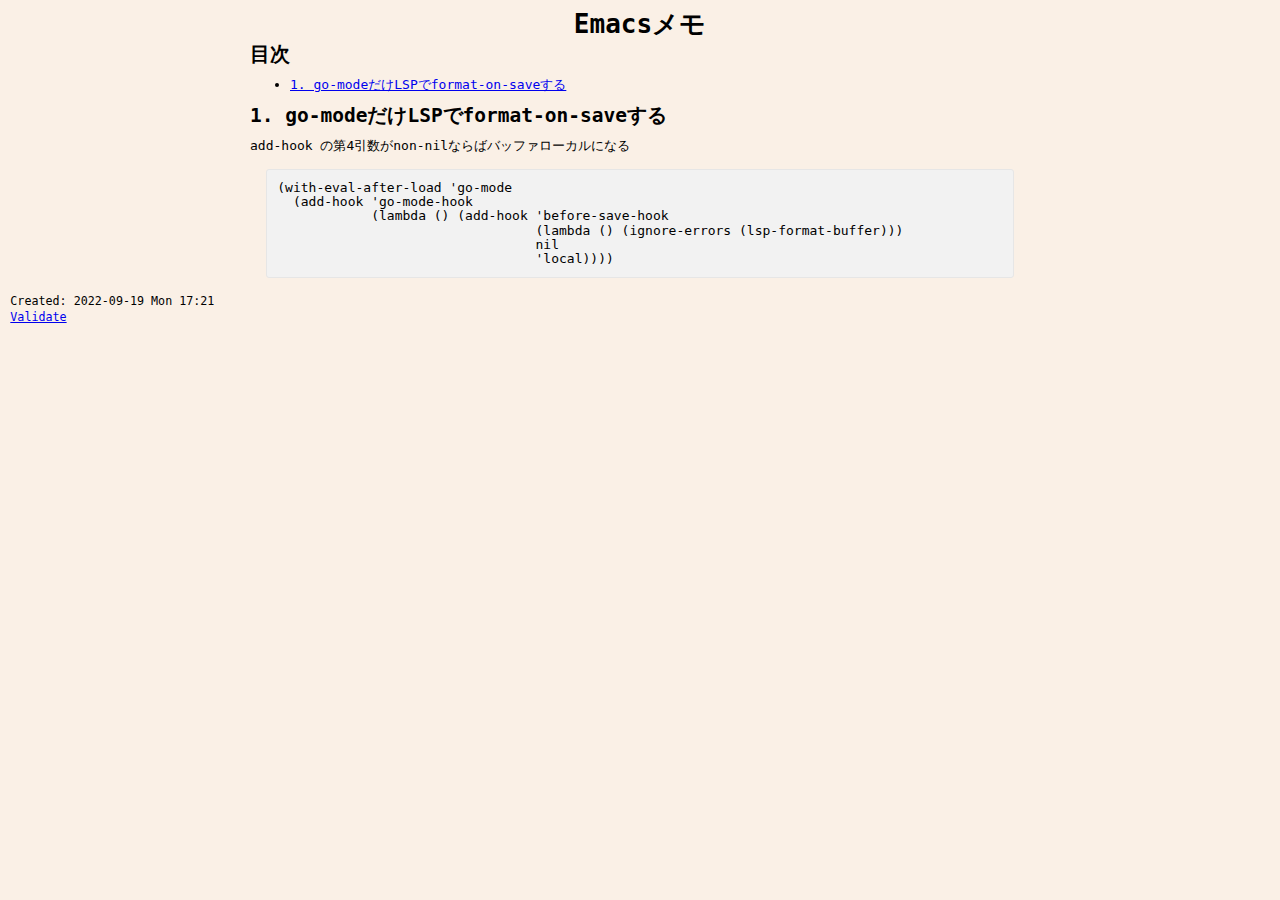
==== emacs.html @ 82295da4 "hoge" ====
<?xml version="1.0" encoding="utf-8"?>
<!DOCTYPE html PUBLIC "-//W3C//DTD XHTML 1.0 Strict//EN"
"http://www.w3.org/TR/xhtml1/DTD/xhtml1-strict.dtd">
<html xmlns="http://www.w3.org/1999/xhtml" lang="ja" xml:lang="ja">
<head>
<!-- 2022-09-19 Mon 17:21 -->
<meta http-equiv="Content-Type" content="text/html;charset=utf-8" />
<meta name="viewport" content="width=device-width, initial-scale=1" />
<title>Emacsメモ</title>
<meta name="generator" content="Org Mode" />
<style>
  #content { max-width: 60em; margin: auto; }
  .title  { text-align: center;
             margin-bottom: .2em; }
  .subtitle { text-align: center;
              font-size: medium;
              font-weight: bold;
              margin-top:0; }
  .todo   { font-family: monospace; color: red; }
  .done   { font-family: monospace; color: green; }
  .priority { font-family: monospace; color: orange; }
  .tag    { background-color: #eee; font-family: monospace;
            padding: 2px; font-size: 80%; font-weight: normal; }
  .timestamp { color: #bebebe; }
  .timestamp-kwd { color: #5f9ea0; }
  .org-right  { margin-left: auto; margin-right: 0px;  text-align: right; }
  .org-left   { margin-left: 0px;  margin-right: auto; text-align: left; }
  .org-center { margin-left: auto; margin-right: auto; text-align: center; }
  .underline { text-decoration: underline; }
  #postamble p, #preamble p { font-size: 90%; margin: .2em; }
  p.verse { margin-left: 3%; }
  pre {
    border: 1px solid #e6e6e6;
    border-radius: 3px;
    background-color: #f2f2f2;
    padding: 8pt;
    font-family: monospace;
    overflow: auto;
    margin: 1.2em;
  }
  pre.src {
    position: relative;
    overflow: auto;
  }
  pre.src:before {
    display: none;
    position: absolute;
    top: -8px;
    right: 12px;
    padding: 3px;
    color: #555;
    background-color: #f2f2f299;
  }
  pre.src:hover:before { display: inline; margin-top: 14px;}
  /* Languages per Org manual */
  pre.src-asymptote:before { content: 'Asymptote'; }
  pre.src-awk:before { content: 'Awk'; }
  pre.src-authinfo::before { content: 'Authinfo'; }
  pre.src-C:before { content: 'C'; }
  /* pre.src-C++ doesn't work in CSS */
  pre.src-clojure:before { content: 'Clojure'; }
  pre.src-css:before { content: 'CSS'; }
  pre.src-D:before { content: 'D'; }
  pre.src-ditaa:before { content: 'ditaa'; }
  pre.src-dot:before { content: 'Graphviz'; }
  pre.src-calc:before { content: 'Emacs Calc'; }
  pre.src-emacs-lisp:before { content: 'Emacs Lisp'; }
  pre.src-fortran:before { content: 'Fortran'; }
  pre.src-gnuplot:before { content: 'gnuplot'; }
  pre.src-haskell:before { content: 'Haskell'; }
  pre.src-hledger:before { content: 'hledger'; }
  pre.src-java:before { content: 'Java'; }
  pre.src-js:before { content: 'Javascript'; }
  pre.src-latex:before { content: 'LaTeX'; }
  pre.src-ledger:before { content: 'Ledger'; }
  pre.src-lisp:before { content: 'Lisp'; }
  pre.src-lilypond:before { content: 'Lilypond'; }
  pre.src-lua:before { content: 'Lua'; }
  pre.src-matlab:before { content: 'MATLAB'; }
  pre.src-mscgen:before { content: 'Mscgen'; }
  pre.src-ocaml:before { content: 'Objective Caml'; }
  pre.src-octave:before { content: 'Octave'; }
  pre.src-org:before { content: 'Org mode'; }
  pre.src-oz:before { content: 'OZ'; }
  pre.src-plantuml:before { content: 'Plantuml'; }
  pre.src-processing:before { content: 'Processing.js'; }
  pre.src-python:before { content: 'Python'; }
  pre.src-R:before { content: 'R'; }
  pre.src-ruby:before { content: 'Ruby'; }
  pre.src-sass:before { content: 'Sass'; }
  pre.src-scheme:before { content: 'Scheme'; }
  pre.src-screen:before { content: 'Gnu Screen'; }
  pre.src-sed:before { content: 'Sed'; }
  pre.src-sh:before { content: 'shell'; }
  pre.src-sql:before { content: 'SQL'; }
  pre.src-sqlite:before { content: 'SQLite'; }
  /* additional languages in org.el's org-babel-load-languages alist */
  pre.src-forth:before { content: 'Forth'; }
  pre.src-io:before { content: 'IO'; }
  pre.src-J:before { content: 'J'; }
  pre.src-makefile:before { content: 'Makefile'; }
  pre.src-maxima:before { content: 'Maxima'; }
  pre.src-perl:before { content: 'Perl'; }
  pre.src-picolisp:before { content: 'Pico Lisp'; }
  pre.src-scala:before { content: 'Scala'; }
  pre.src-shell:before { content: 'Shell Script'; }
  pre.src-ebnf2ps:before { content: 'ebfn2ps'; }
  /* additional language identifiers per "defun org-babel-execute"
       in ob-*.el */
  pre.src-cpp:before  { content: 'C++'; }
  pre.src-abc:before  { content: 'ABC'; }
  pre.src-coq:before  { content: 'Coq'; }
  pre.src-groovy:before  { content: 'Groovy'; }
  /* additional language identifiers from org-babel-shell-names in
     ob-shell.el: ob-shell is the only babel language using a lambda to put
     the execution function name together. */
  pre.src-bash:before  { content: 'bash'; }
  pre.src-csh:before  { content: 'csh'; }
  pre.src-ash:before  { content: 'ash'; }
  pre.src-dash:before  { content: 'dash'; }
  pre.src-ksh:before  { content: 'ksh'; }
  pre.src-mksh:before  { content: 'mksh'; }
  pre.src-posh:before  { content: 'posh'; }
  /* Additional Emacs modes also supported by the LaTeX listings package */
  pre.src-ada:before { content: 'Ada'; }
  pre.src-asm:before { content: 'Assembler'; }
  pre.src-caml:before { content: 'Caml'; }
  pre.src-delphi:before { content: 'Delphi'; }
  pre.src-html:before { content: 'HTML'; }
  pre.src-idl:before { content: 'IDL'; }
  pre.src-mercury:before { content: 'Mercury'; }
  pre.src-metapost:before { content: 'MetaPost'; }
  pre.src-modula-2:before { content: 'Modula-2'; }
  pre.src-pascal:before { content: 'Pascal'; }
  pre.src-ps:before { content: 'PostScript'; }
  pre.src-prolog:before { content: 'Prolog'; }
  pre.src-simula:before { content: 'Simula'; }
  pre.src-tcl:before { content: 'tcl'; }
  pre.src-tex:before { content: 'TeX'; }
  pre.src-plain-tex:before { content: 'Plain TeX'; }
  pre.src-verilog:before { content: 'Verilog'; }
  pre.src-vhdl:before { content: 'VHDL'; }
  pre.src-xml:before { content: 'XML'; }
  pre.src-nxml:before { content: 'XML'; }
  /* add a generic configuration mode; LaTeX export needs an additional
     (add-to-list 'org-latex-listings-langs '(conf " ")) in .emacs */
  pre.src-conf:before { content: 'Configuration File'; }

  table { border-collapse:collapse; }
  caption.t-above { caption-side: top; }
  caption.t-bottom { caption-side: bottom; }
  td, th { vertical-align:top;  }
  th.org-right  { text-align: center;  }
  th.org-left   { text-align: center;   }
  th.org-center { text-align: center; }
  td.org-right  { text-align: right;  }
  td.org-left   { text-align: left;   }
  td.org-center { text-align: center; }
  dt { font-weight: bold; }
  .footpara { display: inline; }
  .footdef  { margin-bottom: 1em; }
  .figure { padding: 1em; }
  .figure p { text-align: center; }
  .equation-container {
    display: table;
    text-align: center;
    width: 100%;
  }
  .equation {
    vertical-align: middle;
  }
  .equation-label {
    display: table-cell;
    text-align: right;
    vertical-align: middle;
  }
  .inlinetask {
    padding: 10px;
    border: 2px solid gray;
    margin: 10px;
    background: #ffffcc;
  }
  #org-div-home-and-up
   { text-align: right; font-size: 70%; white-space: nowrap; }
  textarea { overflow-x: auto; }
  .linenr { font-size: smaller }
  .code-highlighted { background-color: #ffff00; }
  .org-info-js_info-navigation { border-style: none; }
  #org-info-js_console-label
    { font-size: 10px; font-weight: bold; white-space: nowrap; }
  .org-info-js_search-highlight
    { background-color: #ffff00; color: #000000; font-weight: bold; }
  .org-svg { }
</style>
<meta charset="UTF-8">
<link rel="stylesheet" type="text/css" href="/s.css">
</head>
<body>
<div id="content" class="content">
<h1 class="title">Emacsメモ</h1>
<div id="table-of-contents" role="doc-toc">
<h2>&#30446;&#27425;</h2>
<div id="text-table-of-contents" role="doc-toc">
<ul>
<li><a href="#org2a206fd">1. go-modeだけLSPでformat-on-saveする</a></li>
</ul>
</div>
</div>

<div id="outline-container-org2a206fd" class="outline-2">
<h2 id="org2a206fd"><span class="section-number-2">1.</span> go-modeだけLSPでformat-on-saveする</h2>
<div class="outline-text-2" id="text-1">
<p>
<code>add-hook</code> の第4引数がnon-nilならばバッファローカルになる
</p>
<div class="org-src-container">
<pre class="src src-emacs-lisp">(with-eval-after-load 'go-mode
  (add-hook 'go-mode-hook
	    (lambda () (add-hook 'before-save-hook
				 (lambda () (ignore-errors (lsp-format-buffer)))
				 nil
				 'local))))
</pre>
</div>
</div>
</div>
</div>
<div id="postamble" class="status">
<p class="date">Created: 2022-09-19 Mon 17:21</p>
<p class="validation"><a href="https://validator.w3.org/check?uri=referer">Validate</a></p>
</div>
</body>
</html>
---- s.css ----
body {
    background-color: linen;
    font-family: monospace;
    line-height: 110%;
}
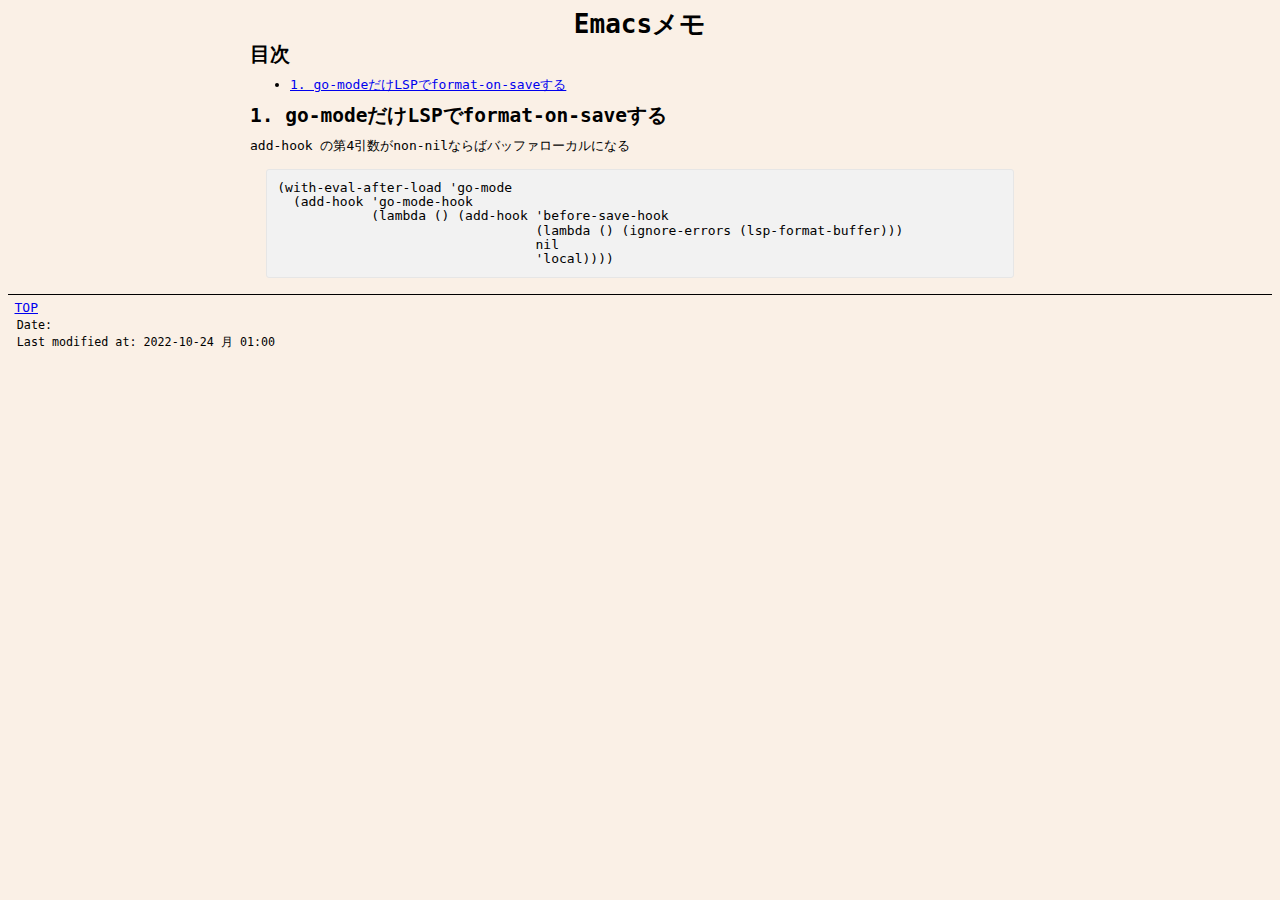
==== commit 34bb074b: "a" ====
--- a/emacs.html
+++ b/emacs.html
@@ -3,7 +3,7 @@
 "http://www.w3.org/TR/xhtml1/DTD/xhtml1-strict.dtd">
 <html xmlns="http://www.w3.org/1999/xhtml" lang="ja" xml:lang="ja">
 <head>
-<!-- 2022-09-19 Mon 17:21 -->
+<!-- 2022-10-24 月 01:50 -->
 <meta http-equiv="Content-Type" content="text/html;charset=utf-8" />
 <meta name="viewport" content="width=device-width, initial-scale=1" />
 <title>Emacsメモ</title>
@@ -202,13 +202,13 @@
 <h2>&#30446;&#27425;</h2>
 <div id="text-table-of-contents" role="doc-toc">
 <ul>
-<li><a href="#org2a206fd">1. go-modeだけLSPでformat-on-saveする</a></li>
+<li><a href="#orgb37c93e">1. go-modeだけLSPでformat-on-saveする</a></li>
 </ul>
 </div>
 </div>
 
-<div id="outline-container-org2a206fd" class="outline-2">
-<h2 id="org2a206fd"><span class="section-number-2">1.</span> go-modeだけLSPでformat-on-saveする</h2>
+<div id="outline-container-orgb37c93e" class="outline-2">
+<h2 id="orgb37c93e"><span class="section-number-2">1.</span> go-modeだけLSPでformat-on-saveする</h2>
 <div class="outline-text-2" id="text-1">
 <p>
 <code>add-hook</code> の第4引数がnon-nilならばバッファローカルになる
@@ -226,8 +226,12 @@
 </div>
 </div>
 <div id="postamble" class="status">
-<p class="date">Created: 2022-09-19 Mon 17:21</p>
-<p class="validation"><a href="https://validator.w3.org/check?uri=referer">Validate</a></p>
+
+<div id="postamble" class="status postamble">
+<a href="/">TOP</a>
+<p>Date: </p>
+<p>Last modified at: 2022-10-24 月 01:00</p>
+</div>
 </div>
 </body>
 </html>
--- a/s.css
+++ b/s.css
@@ -3,3 +3,8 @@
     font-family: monospace;
     line-height: 110%;
 }
+
+.postamble {
+    border-top: 1px solid black;
+    padding: 0.5em;
+}
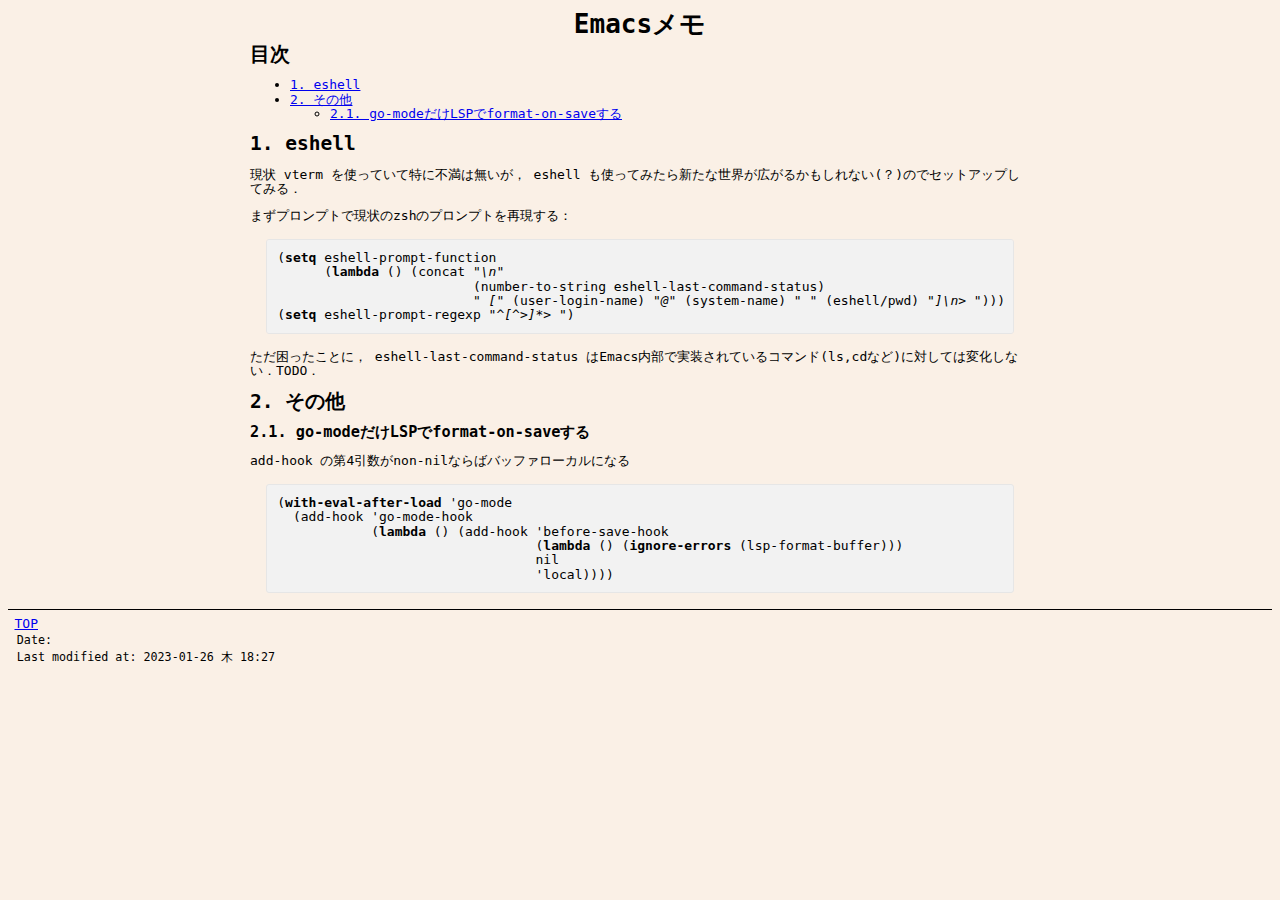
==== commit aa17459e: "htmlize and others" ====
--- a/emacs.html
+++ b/emacs.html
@@ -3,10 +3,11 @@
 "http://www.w3.org/TR/xhtml1/DTD/xhtml1-strict.dtd">
 <html xmlns="http://www.w3.org/1999/xhtml" lang="ja" xml:lang="ja">
 <head>
-<!-- 2022-10-24 月 01:50 -->
+<!-- 2023-01-26 木 18:27 -->
 <meta http-equiv="Content-Type" content="text/html;charset=utf-8" />
 <meta name="viewport" content="width=device-width, initial-scale=1" />
 <title>Emacsメモ</title>
+<meta name="author" content="miyachi" />
 <meta name="generator" content="Org Mode" />
 <style>
   #content { max-width: 60em; margin: auto; }
@@ -202,25 +203,59 @@
 <h2>&#30446;&#27425;</h2>
 <div id="text-table-of-contents" role="doc-toc">
 <ul>
-<li><a href="#orgb37c93e">1. go-modeだけLSPでformat-on-saveする</a></li>
+<li><a href="#orgf403b5b">1. eshell</a></li>
+<li><a href="#org10168f2">2. その他</a>
+<ul>
+<li><a href="#org75379a5">2.1. go-modeだけLSPでformat-on-saveする</a></li>
 </ul>
-</div>
-</div>
-
-<div id="outline-container-orgb37c93e" class="outline-2">
-<h2 id="orgb37c93e"><span class="section-number-2">1.</span> go-modeだけLSPでformat-on-saveする</h2>
+</li>
+</ul>
+</div>
+</div>
+
+<div id="outline-container-orgf403b5b" class="outline-2">
+<h2 id="orgf403b5b"><span class="section-number-2">1.</span> eshell</h2>
 <div class="outline-text-2" id="text-1">
 <p>
+現状 vterm を使っていて特に不満は無いが， eshell も使ってみたら新たな世界が広がるかもしれない(？)のでセットアップしてみる．
+</p>
+
+<p>
+まずプロンプトで現状のzshのプロンプトを再現する：
+</p>
+<div class="org-src-container">
+<pre class="src src-emacs-lisp">(<span style="font-weight: bold;">setq</span> eshell-prompt-function
+      (<span style="font-weight: bold;">lambda</span> () (concat <span style="font-style: italic;">"\n"</span>
+                         (number-to-string eshell-last-command-status)
+                         <span style="font-style: italic;">" ["</span> (user-login-name) <span style="font-style: italic;">"@"</span> (system-name) <span style="font-style: italic;">" "</span> (eshell/pwd) <span style="font-style: italic;">"]\n&gt; "</span>)))
+(<span style="font-weight: bold;">setq</span> eshell-prompt-regexp <span style="font-style: italic;">"^[</span><span style="font-style: italic;">^</span><span style="font-style: italic;">&gt;]*&gt; "</span>)
+</pre>
+</div>
+<p>
+ただ困ったことに， <code>eshell-last-command-status</code> はEmacs内部で実装されているコマンド(ls,cdなど)に対しては変化しない．TODO．
+</p>
+</div>
+</div>
+
+<div id="outline-container-org10168f2" class="outline-2">
+<h2 id="org10168f2"><span class="section-number-2">2.</span> その他</h2>
+<div class="outline-text-2" id="text-2">
+</div>
+<div id="outline-container-org75379a5" class="outline-3">
+<h3 id="org75379a5"><span class="section-number-3">2.1.</span> go-modeだけLSPでformat-on-saveする</h3>
+<div class="outline-text-3" id="text-2-1">
+<p>
 <code>add-hook</code> の第4引数がnon-nilならばバッファローカルになる
 </p>
 <div class="org-src-container">
-<pre class="src src-emacs-lisp">(with-eval-after-load 'go-mode
+<pre class="src src-emacs-lisp">(<span style="font-weight: bold;">with-eval-after-load</span> 'go-mode
   (add-hook 'go-mode-hook
-	    (lambda () (add-hook 'before-save-hook
-				 (lambda () (ignore-errors (lsp-format-buffer)))
-				 nil
-				 'local))))
+            (<span style="font-weight: bold;">lambda</span> () (add-hook 'before-save-hook
+                                 (<span style="font-weight: bold;">lambda</span> () (<span style="font-weight: bold;">ignore-errors</span> (lsp-format-buffer)))
+                                 nil
+                                 'local))))
 </pre>
+</div>
 </div>
 </div>
 </div>
@@ -230,7 +265,7 @@
 <div id="postamble" class="status postamble">
 <a href="/">TOP</a>
 <p>Date: </p>
-<p>Last modified at: 2022-10-24 月 01:00</p>
+<p>Last modified at: 2023-01-26 木 18:27</p>
 </div>
 </div>
 </body>
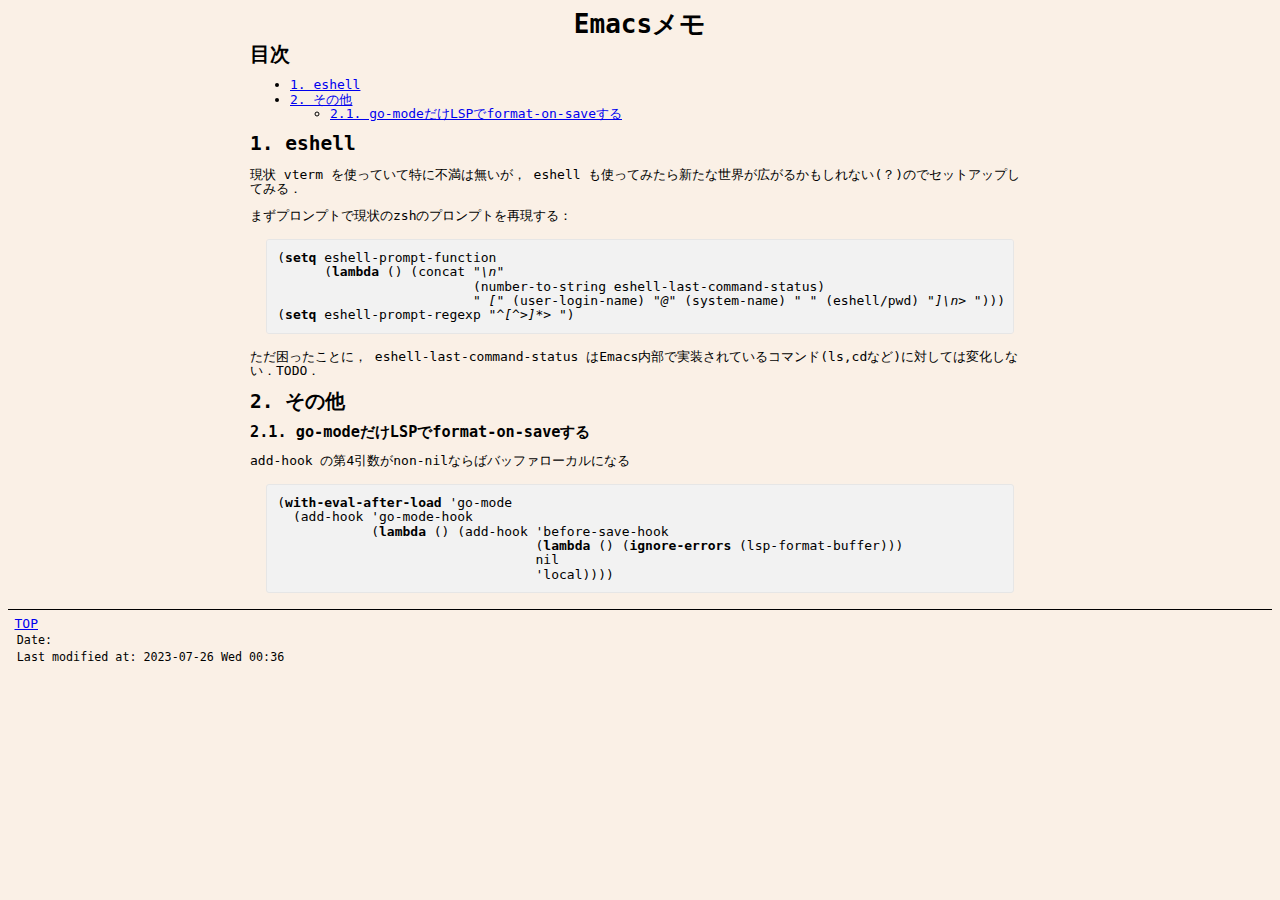
==== commit b4b5c284: "e" ====
--- a/emacs.html
+++ b/emacs.html
@@ -3,11 +3,10 @@
 "http://www.w3.org/TR/xhtml1/DTD/xhtml1-strict.dtd">
 <html xmlns="http://www.w3.org/1999/xhtml" lang="ja" xml:lang="ja">
 <head>
-<!-- 2023-01-26 木 18:27 -->
+<!-- 2023-07-26 Wed 00:47 -->
 <meta http-equiv="Content-Type" content="text/html;charset=utf-8" />
 <meta name="viewport" content="width=device-width, initial-scale=1" />
 <title>Emacsメモ</title>
-<meta name="author" content="miyachi" />
 <meta name="generator" content="Org Mode" />
 <style>
   #content { max-width: 60em; margin: auto; }
@@ -203,18 +202,18 @@
 <h2>&#30446;&#27425;</h2>
 <div id="text-table-of-contents" role="doc-toc">
 <ul>
-<li><a href="#orgf403b5b">1. eshell</a></li>
-<li><a href="#org10168f2">2. その他</a>
+<li><a href="#orgfde415e">1. eshell</a></li>
+<li><a href="#orga5e087b">2. その他</a>
 <ul>
-<li><a href="#org75379a5">2.1. go-modeだけLSPでformat-on-saveする</a></li>
+<li><a href="#orgca0c1b4">2.1. go-modeだけLSPでformat-on-saveする</a></li>
 </ul>
 </li>
 </ul>
 </div>
 </div>
 
-<div id="outline-container-orgf403b5b" class="outline-2">
-<h2 id="orgf403b5b"><span class="section-number-2">1.</span> eshell</h2>
+<div id="outline-container-orgfde415e" class="outline-2">
+<h2 id="orgfde415e"><span class="section-number-2">1.</span> eshell</h2>
 <div class="outline-text-2" id="text-1">
 <p>
 現状 vterm を使っていて特に不満は無いが， eshell も使ってみたら新たな世界が広がるかもしれない(？)のでセットアップしてみる．
@@ -237,12 +236,12 @@
 </div>
 </div>
 
-<div id="outline-container-org10168f2" class="outline-2">
-<h2 id="org10168f2"><span class="section-number-2">2.</span> その他</h2>
+<div id="outline-container-orga5e087b" class="outline-2">
+<h2 id="orga5e087b"><span class="section-number-2">2.</span> その他</h2>
 <div class="outline-text-2" id="text-2">
 </div>
-<div id="outline-container-org75379a5" class="outline-3">
-<h3 id="org75379a5"><span class="section-number-3">2.1.</span> go-modeだけLSPでformat-on-saveする</h3>
+<div id="outline-container-orgca0c1b4" class="outline-3">
+<h3 id="orgca0c1b4"><span class="section-number-3">2.1.</span> go-modeだけLSPでformat-on-saveする</h3>
 <div class="outline-text-3" id="text-2-1">
 <p>
 <code>add-hook</code> の第4引数がnon-nilならばバッファローカルになる
@@ -265,7 +264,7 @@
 <div id="postamble" class="status postamble">
 <a href="/">TOP</a>
 <p>Date: </p>
-<p>Last modified at: 2023-01-26 木 18:27</p>
+<p>Last modified at: 2023-07-26 Wed 00:36</p>
 </div>
 </div>
 </body>
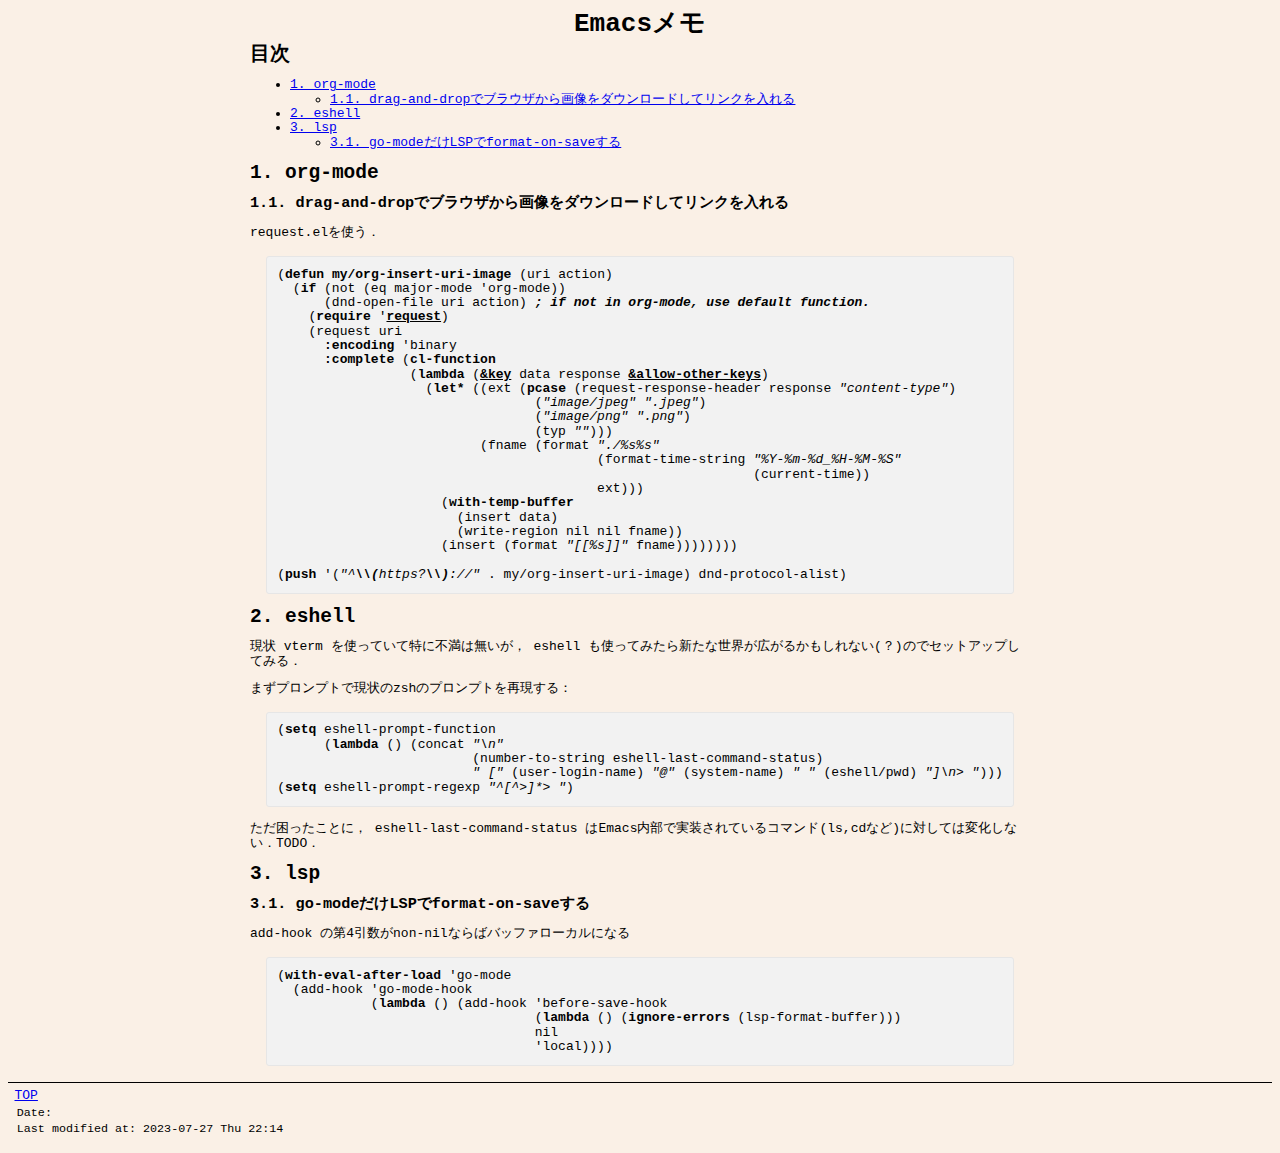
==== commit 02a052d3: "2023-07-27" ====
--- a/emacs.html
+++ b/emacs.html
@@ -3,7 +3,7 @@
 "http://www.w3.org/TR/xhtml1/DTD/xhtml1-strict.dtd">
 <html xmlns="http://www.w3.org/1999/xhtml" lang="ja" xml:lang="ja">
 <head>
-<!-- 2023-07-26 Wed 00:47 -->
+<!-- 2023-07-27 Thu 22:14 -->
 <meta http-equiv="Content-Type" content="text/html;charset=utf-8" />
 <meta name="viewport" content="width=device-width, initial-scale=1" />
 <title>Emacsメモ</title>
@@ -202,19 +202,63 @@
 <h2>&#30446;&#27425;</h2>
 <div id="text-table-of-contents" role="doc-toc">
 <ul>
-<li><a href="#orgfde415e">1. eshell</a></li>
-<li><a href="#orga5e087b">2. その他</a>
+<li><a href="#orgc663780">1. org-mode</a>
 <ul>
-<li><a href="#orgca0c1b4">2.1. go-modeだけLSPでformat-on-saveする</a></li>
+<li><a href="#org3ff0d69">1.1. drag-and-dropでブラウザから画像をダウンロードしてリンクを入れる</a></li>
+</ul>
+</li>
+<li><a href="#orge3b60ea">2. eshell</a></li>
+<li><a href="#org53635e9">3. lsp</a>
+<ul>
+<li><a href="#org49d0289">3.1. go-modeだけLSPでformat-on-saveする</a></li>
 </ul>
 </li>
 </ul>
 </div>
 </div>
 
-<div id="outline-container-orgfde415e" class="outline-2">
-<h2 id="orgfde415e"><span class="section-number-2">1.</span> eshell</h2>
+<div id="outline-container-orgc663780" class="outline-2">
+<h2 id="orgc663780"><span class="section-number-2">1.</span> org-mode</h2>
 <div class="outline-text-2" id="text-1">
+</div>
+<div id="outline-container-org3ff0d69" class="outline-3">
+<h3 id="org3ff0d69"><span class="section-number-3">1.1.</span> drag-and-dropでブラウザから画像をダウンロードしてリンクを入れる</h3>
+<div class="outline-text-3" id="text-1-1">
+<p>
+request.elを使う．
+</p>
+<div class="org-src-container">
+<pre class="src src-emacs-lisp">(<span style="font-weight: bold;">defun</span> <span style="font-weight: bold;">my/org-insert-uri-image</span> (uri action)
+  (<span style="font-weight: bold;">if</span> (not (eq major-mode 'org-mode))
+      (dnd-open-file uri action) <span style="font-weight: bold; font-style: italic;">; </span><span style="font-weight: bold; font-style: italic;">if not in org-mode, use default function.</span>
+    (<span style="font-weight: bold;">require</span> '<span style="font-weight: bold; text-decoration: underline;">request</span>)
+    (request uri
+      <span style="font-weight: bold;">:encoding</span> 'binary
+      <span style="font-weight: bold;">:complete</span> (<span style="font-weight: bold;">cl-function</span>
+                 (<span style="font-weight: bold;">lambda</span> (<span style="font-weight: bold; text-decoration: underline;">&amp;key</span> data response <span style="font-weight: bold; text-decoration: underline;">&amp;allow-other-keys</span>)
+                   (<span style="font-weight: bold;">let*</span> ((ext (<span style="font-weight: bold;">pcase</span> (request-response-header response <span style="font-style: italic;">"content-type"</span>)
+                                 (<span style="font-style: italic;">"image/jpeg"</span> <span style="font-style: italic;">".jpeg"</span>)
+                                 (<span style="font-style: italic;">"image/png"</span> <span style="font-style: italic;">".png"</span>)
+                                 (typ <span style="font-style: italic;">""</span>)))
+                          (fname (format <span style="font-style: italic;">"./%s%s"</span>
+                                         (format-time-string <span style="font-style: italic;">"%Y-%m-%d_%H-%M-%S"</span>
+                                                             (current-time))
+                                         ext)))
+                     (<span style="font-weight: bold;">with-temp-buffer</span>
+                       (insert data)
+                       (write-region nil nil fname))
+                     (insert (format <span style="font-style: italic;">"[[%s]]"</span> fname))))))))
+
+(<span style="font-weight: bold;">push</span> '(<span style="font-style: italic;">"^</span><span style="font-weight: bold; font-style: italic;">\\</span><span style="font-weight: bold; font-style: italic;">(</span><span style="font-style: italic;">https?</span><span style="font-weight: bold; font-style: italic;">\\</span><span style="font-weight: bold; font-style: italic;">)</span><span style="font-style: italic;">://"</span> . my/org-insert-uri-image) dnd-protocol-alist)
+</pre>
+</div>
+</div>
+</div>
+</div>
+
+<div id="outline-container-orge3b60ea" class="outline-2">
+<h2 id="orge3b60ea"><span class="section-number-2">2.</span> eshell</h2>
+<div class="outline-text-2" id="text-2">
 <p>
 現状 vterm を使っていて特に不満は無いが， eshell も使ってみたら新たな世界が広がるかもしれない(？)のでセットアップしてみる．
 </p>
@@ -236,13 +280,13 @@
 </div>
 </div>
 
-<div id="outline-container-orga5e087b" class="outline-2">
-<h2 id="orga5e087b"><span class="section-number-2">2.</span> その他</h2>
-<div class="outline-text-2" id="text-2">
-</div>
-<div id="outline-container-orgca0c1b4" class="outline-3">
-<h3 id="orgca0c1b4"><span class="section-number-3">2.1.</span> go-modeだけLSPでformat-on-saveする</h3>
-<div class="outline-text-3" id="text-2-1">
+<div id="outline-container-org53635e9" class="outline-2">
+<h2 id="org53635e9"><span class="section-number-2">3.</span> lsp</h2>
+<div class="outline-text-2" id="text-3">
+</div>
+<div id="outline-container-org49d0289" class="outline-3">
+<h3 id="org49d0289"><span class="section-number-3">3.1.</span> go-modeだけLSPでformat-on-saveする</h3>
+<div class="outline-text-3" id="text-3-1">
 <p>
 <code>add-hook</code> の第4引数がnon-nilならばバッファローカルになる
 </p>
@@ -264,7 +308,7 @@
 <div id="postamble" class="status postamble">
 <a href="/">TOP</a>
 <p>Date: </p>
-<p>Last modified at: 2023-07-26 Wed 00:36</p>
+<p>Last modified at: 2023-07-27 Thu 22:14</p>
 </div>
 </div>
 </body>
--- a/s.css
+++ b/s.css
@@ -8,3 +8,11 @@
     border-top: 1px solid black;
     padding: 0.5em;
 }
+
+.figure p {
+    text-align: left;
+}
+
+img {
+    width: 10em;
+}
